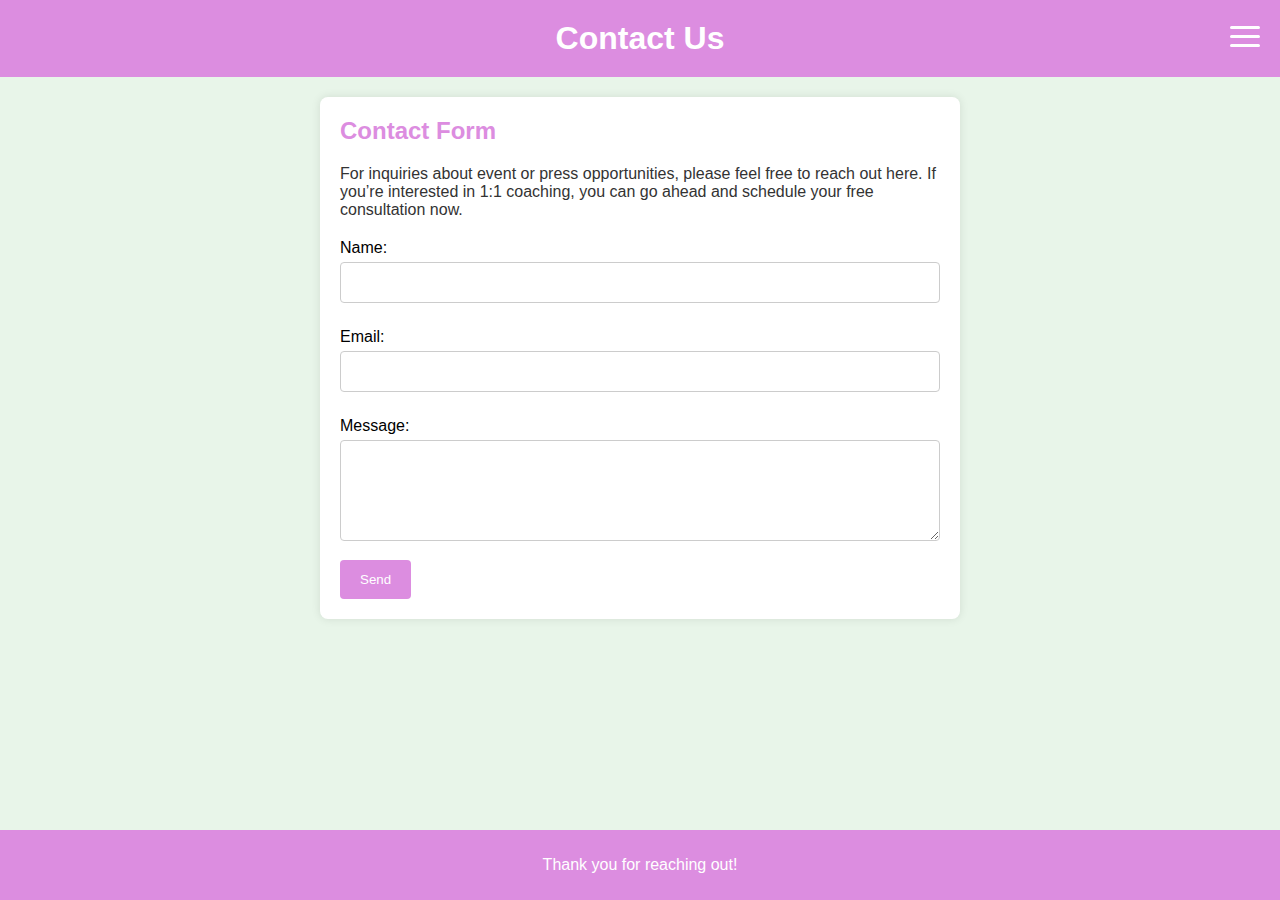
==== CONTEACT.html @ 34fdc399 "Add files via upload" ====
<!DOCTYPE html>
<html lang="en">
<head>
    <meta charset="UTF-8">
    <meta name="viewport" content="width=device-width, initial-scale=1.0">
    <title>Contact Us</title>
    <link rel="stylesheet" href="CONACT.CSS">
</head>
<body>
    <header>
        <div class="menu-toggle">
            <span class="dot"></span>
            <span class="dot"></span>
            <span class="dot"></span>
        </div>
        <nav class="nav-menu">
            <a href="index.html">Home</a>
            <a href="about.html">About</a>
        </nav>
        <h1>Contact Us</h1>
    </header>
    <main>
        <section class="contact-form">
            <h2>Contact Form</h2>
            <p class="intro-text">
                For inquiries about event or press opportunities, please feel free to reach out here. If you’re interested in 1:1 coaching, you can go ahead and schedule your free consultation now.
            </p>
            <form action="submit_form.php" method="post">
                <label for="name">Name:</label>
                <input type="text" id="name" name="name" required>
                
                <label for="email">Email:</label>
                <input type="email" id="email" name="email" required>
                
                <label for="message">Message:</label>
                <textarea id="message" name="message" rows="5" required></textarea>
                
                <button type="submit">Send</button>
            </form>
        </section>
    </main>
    <footer>
        <p>Thank you for reaching out!</p>
    </footer>

    <!-- JavaScript code -->
    <script>
        document.querySelector('.menu-toggle').addEventListener('click', function() {
            const navMenu = document.querySelector('.nav-menu');
            navMenu.style.display = navMenu.style.display === 'block' ? 'none' : 'block';
        });
    </script>
</body>
</html>
---- CONACT.CSS ----
body {
    font-family: Arial, sans-serif;
    background-color: #e8f5e9;
    margin: 0;
    padding: 0;
}

header {
    background-color: #DC8DE0;
    color: #fff;
    padding: 20px;
    text-align: center;
    position: relative;
}

.menu-toggle {
    position: absolute;
    top: 20px;
    right: 20px;
    cursor: pointer;
}

.dot {
    display: block;
    width: 30px;
    height: 3px;
    background-color: #fff;
    margin: 6px 0;
    border-radius: 2px;
}

.nav-menu {
    display: none;
    position: absolute;
    top: 50px;
    right: 20px;
    background: #DC8DE0;
    border-radius: 8px;
    box-shadow: 0 0 10px rgba(0,0,0,0.1);
}

.nav-menu a {
    display: block;
    padding: 10px 20px;
    color: #fff;
    text-decoration: none;
    border-bottom: 1px solid #fff;
}

.nav-menu a:last-child {
    border-bottom: none;
}

.nav-menu a:hover {
    background-color: #DC8DE0;
}

header h1 {
    margin: 0;
}

main {
    padding: 20px;
}

.contact-form {
    max-width: 600px;
    margin: 0 auto;
    background: #fff;
    padding: 20px;
    border-radius: 8px;
    box-shadow: 0 0 10px rgba(0,0,0,0.1);
}

.contact-form h2 {
    margin-top: 0;
    color: #DC8DE0;
}

.intro-text {
    margin-bottom: 20px;
    color: #333;
}

label {
    display: block;
    margin: 10px 0 5px;
}

input[type="text"],
input[type="email"],
textarea {
    width: 100%;
    padding: 12px;
    border: 1px solid #ccc;
    border-radius: 4px;
    margin-bottom: 15px;
    box-sizing: border-box;
}

button {
    background-color: #DC8DE0;
    color: #fff;
    border: none;
    padding: 12px 20px;
    border-radius: 4px;
    cursor: pointer;
}

button:hover {
    background-color: #DC8DE0;
}

footer {
    background-color: #DC8DE0;
    color: #fff;
    text-align: center;
    padding: 10px 0;
    position: absolute;
    width: 100%;
    bottom: 0;
}
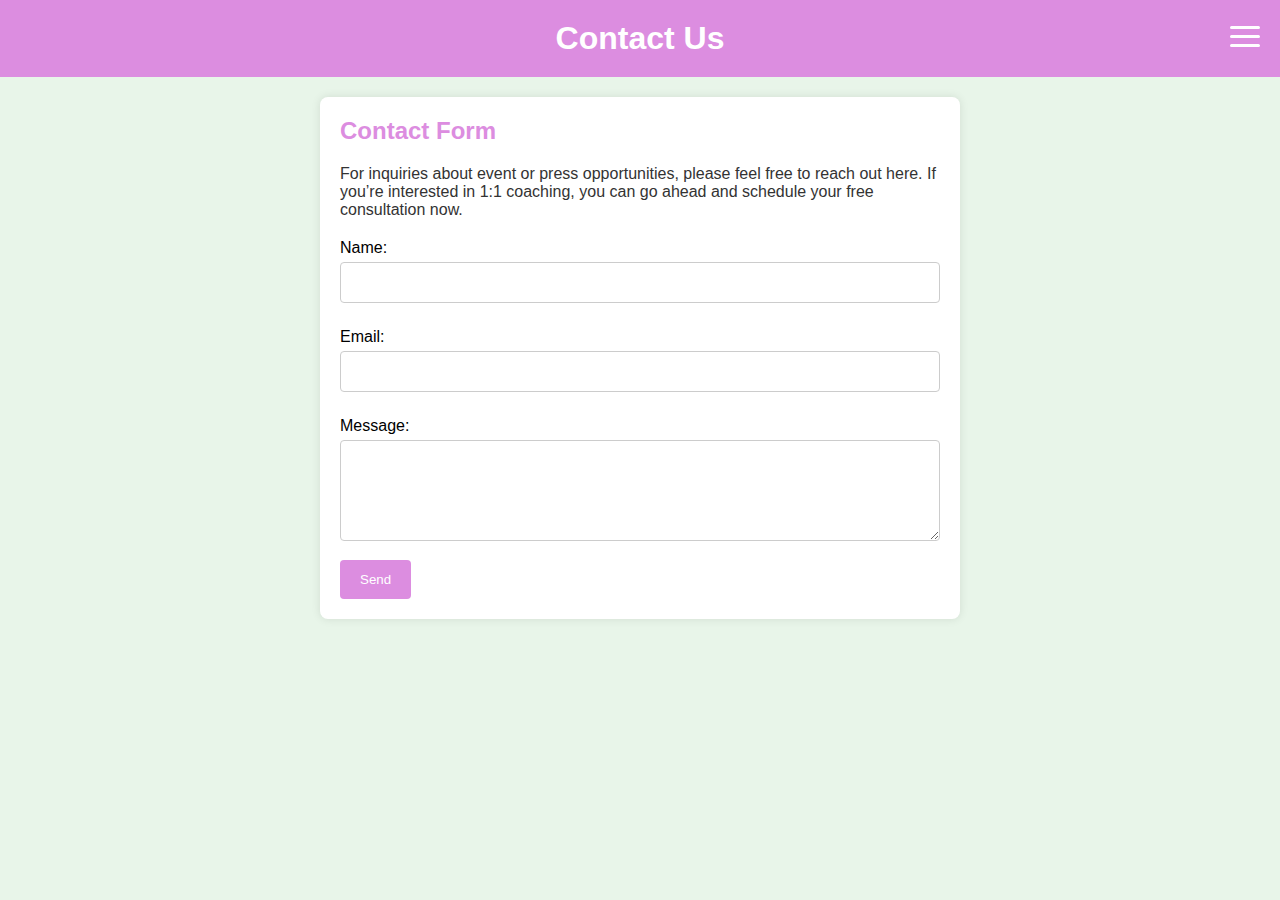
==== commit 14d3d158: "Update CONTEACT.html" ====
--- a/CONTEACT.html
+++ b/CONTEACT.html
@@ -39,9 +39,9 @@
             </form>
         </section>
     </main>
-    <footer>
-        <p>Thank you for reaching out!</p>
-    </footer>
+    
+    
+    
 
     <!-- JavaScript code -->
     <script>
@@ -51,4 +51,4 @@
         });
     </script>
 </body>
-</html>+</html>
